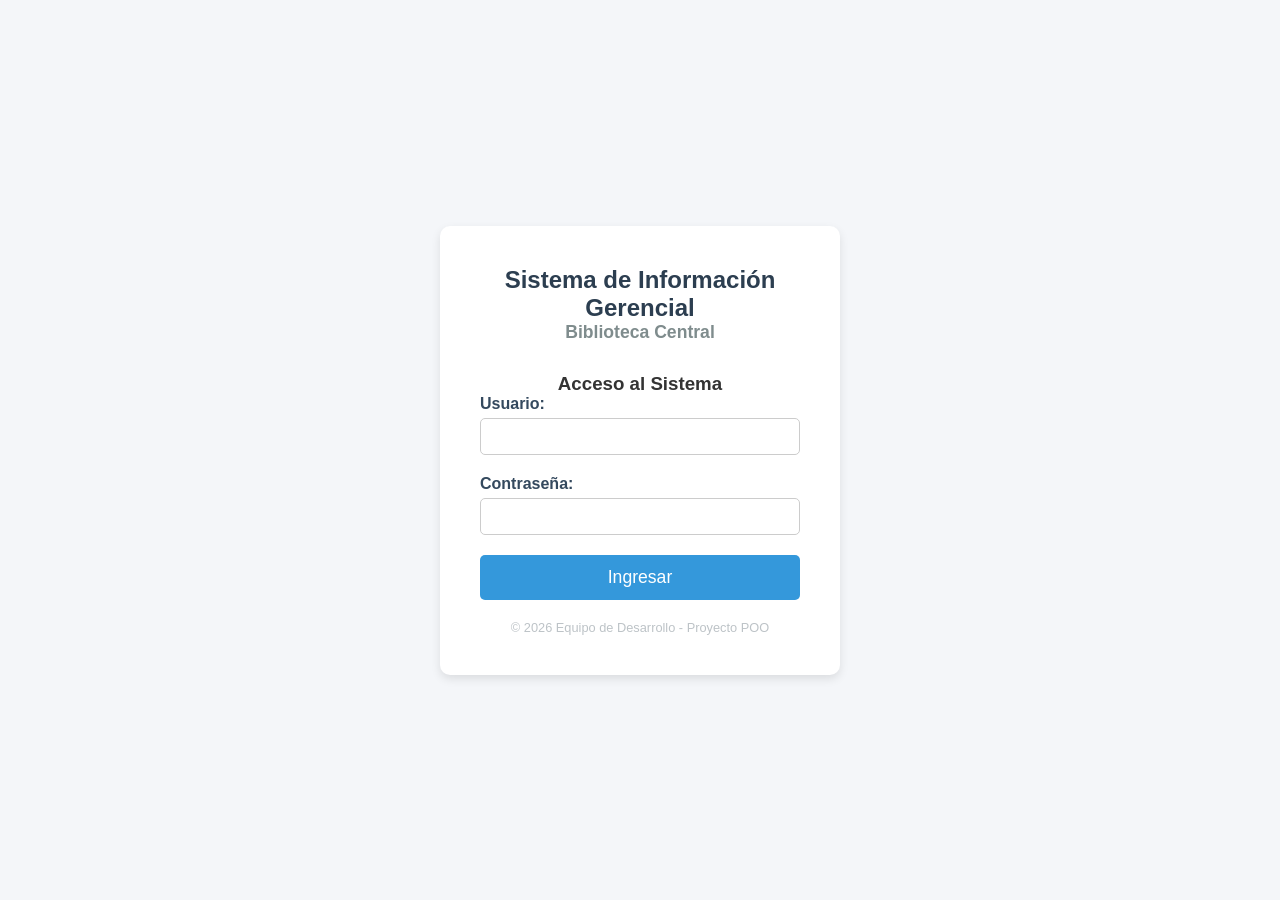
==== Biblioteca/src/main/resources/static/dashboard.html @ 3eac8109 "Full FrontEnd AILess" ====
<!DOCTYPE html>
<html lang="es">
<head>
    <meta charset="UTF-8">
    <meta name="viewport" content="width=device-width, initial-scale=1.0">
    <title>Panel Gerencial - Biblioteca</title>
    <link rel="stylesheet" href="css/main.css">
</head>
<body>
<div class="layout">

<aside id="sidebar" class="sidebar"></aside>

    <main class="contenido-principal">
        <div class="page-header">
            <h1 class="page-header__titulo">Sistema de Información Gerencial</h1>
            <p class="page-header__subtitulo">Reporte General e Indicadores de Rendimiento</p>
        </div>

        <!-- Métricas -->
        <!-- TODO (Backend): GET /api/dashboard/metricas -->
        <div class="metricas">
            <div class="metrica-card">
                <div class="metrica-card__label">Total Ejemplares</div>
                <div class="metrica-card__valor" id="metrica-ejemplares">635</div>
            </div>
            <div class="metrica-card">
                <div class="metrica-card__label">Préstamos Activos</div>
                <div class="metrica-card__valor metrica-card__valor--azul" id="metrica-activos">33</div>
            </div>
            <div class="metrica-card">
                <div class="metrica-card__label">En Mora</div>
                <div class="metrica-card__valor metrica-card__valor--rojo" id="metrica-mora">10</div>
            </div>
            <div class="metrica-card">
                <div class="metrica-card__label">Total Recaudado</div>
                <div class="metrica-card__valor metrica-card__valor--verde" id="metrica-recaudado">$42.50</div>
            </div>
        </div>

        <!-- Últimos préstamos -->
        <!-- TODO (Backend): GET /api/dashboard/ultimos-prestamos -->
        <div class="seccion">
            <h2 class="seccion__titulo">Últimos Préstamos Procesados (Trazabilidad)</h2>
            <table class="tabla">
                <thead>
                    <tr>
                        <th>Estudiante</th><th>Libro</th><th>Atendido Por</th>
                        <th>Estado</th><th>Multa</th><th>Detalle</th>
                    </tr>
                </thead>
                <tbody id="tabla-prestamos">
                    <!-- dashboard.js inserta filas aquí -->
                </tbody>
            </table>
        </div>
    </main>

</div>
<script type="module" src="js/dashboard.js"></script>
</body>
</html>
---- Biblioteca/src/main/resources/static/css/main.css ----
/* =============================================================
   main.css — Sistema de Información Gerencial para Biblioteca
   Estructura:
     1. Variables globales (colores, tamaños)
     2. Reset base
     3. Layout principal
     4. Sidebar
     5. Contenido / Page header
     6. Tarjetas de métricas
     7. Secciones (paneles blancos)
     8. Tablas
     9. Badges de estado
    10. Formularios
    11. Botones
   ============================================================= */


/* -------------------------------------------------------------
   1. VARIABLES GLOBALES
      Para cambiar colores o tamaños, editar solo esta sección.
   ------------------------------------------------------------- */
:root {
    /* Colores principales */
    --color-sidebar-bg:     #1e2a38;
    --color-sidebar-texto:  #b0bec5;
    --color-activo-bg:      #3498db;
    --color-activo-borde:   #5dade2;

    /* Colores de fondo */
    --color-fondo-app:      #f4f6f9;
    --color-fondo-card:     #ffffff;

    /* Colores de texto */
    --color-texto-principal: #1e2a38;
    --color-texto-secundario: #7f8c8d;
    --color-texto-tabla:     #34495e;

    /* Colores de estado */
    --color-verde:   #27ae60;
    --color-rojo:    #e74c3c;
    --color-azul:    #3498db;
    --color-amarillo: #f39c12;

    /* Badges */
    --badge-verde-bg:    #eafaf1;  --badge-verde-txt:    #1e8449;
    --badge-rojo-bg:     #fdedec;  --badge-rojo-txt:     #c0392b;
    --badge-azul-bg:     #ebf5fb;  --badge-azul-txt:     #1a6b9a;
    --badge-amarillo-bg: #fef9e7;  --badge-amarillo-txt: #9a7d0a;

    /* Bordes y sombras */
    --borde-suave:    #ecf0f1;
    --borde-input:    #dce1e7;
    --sombra-card:    0 1px 4px rgba(0, 0, 0, 0.07);

    /* Tipografía */
    --fuente-base: 'Segoe UI', Tahoma, Geneva, Verdana, sans-serif;
    --texto-sm:   0.78rem;
    --texto-md:   0.9rem;
    --texto-base: 1rem;
    --texto-lg:   1.8rem;

    /* Espaciado */
    --ancho-sidebar: 240px;
    --padding-contenido: 36px 40px;
    --radio-card: 10px;
}


/* -------------------------------------------------------------
   2. RESET BASE
   ------------------------------------------------------------- */
*, *::before, *::after {
    margin: 0;
    padding: 0;
    box-sizing: border-box;
}

body {
    font-family: var(--fuente-base);
    background-color: var(--color-fondo-app);
    color: var(--color-texto-principal);
    display: flex;
    height: 100vh;
    overflow: hidden;
}


/* -------------------------------------------------------------
   3. LAYOUT PRINCIPAL
   ------------------------------------------------------------- */
.layout {
    display: flex;
    width: 100%;
    height: 100vh;
}

.contenido-principal {
    flex: 1;
    overflow-y: auto;
    padding: var(--padding-contenido);
    background-color: var(--color-fondo-app);
}

/* Cada vista es un bloque independiente */
.vista {
    display: none;
}

.vista.activa {
    display: block;
}


/* -------------------------------------------------------------
   4. SIDEBAR
   ------------------------------------------------------------- */
.sidebar {
    width: var(--ancho-sidebar);
    min-width: var(--ancho-sidebar);
    background-color: var(--color-sidebar-bg);
    color: #fff;
    display: flex;
    flex-direction: column;
    height: 100vh;
}

/* Logo / encabezado del sidebar */
.sidebar__logo {
    padding: 20px 20px 16px;
    text-align: center;
    border-bottom: 1px solid rgba(255, 255, 255, 0.08);
    font-size: var(--texto-sm);
    font-weight: 700;
    letter-spacing: 0.5px;
    text-transform: uppercase;
    line-height: 1.4;
}

.sidebar--oculto {
    width: 0 !important;
    min-width: 0 !important;
    overflow: hidden;
}

.sidebar {
    transition: width 0.4s ease, min-width 0.4s ease;
}

.sidebar__logo img {
    display: block;
    margin: 0 auto 10px;
    width: 72px;
    height: 72px;
    object-fit: contain;
}

/* Navegación */
.sidebar__nav {
    flex: 1;
    padding: 16px 0;
}

.sidebar__nav img {
    width: 30px;
    height: 30px;
    object-fit: contain;
}
.sidebar__nav a {
    display: flex;
    align-items: center;
    gap: 10px;
    padding: 12px 20px;
    color: var(--color-sidebar-texto);
    text-decoration: none;
    font-size: 0.92rem;
    border-left: 3px solid transparent;
    transition: background-color 0.2s, color 0.2s;
    cursor: pointer;
    
}

.sidebar__nav a:hover {
    background-color: rgba(255, 255, 255, 0.06);
    color: #fff;
}

.sidebar__nav a.activo {
    background-color: var(--color-activo-bg);
    color: #fff;
    border-left-color: var(--color-activo-borde);
}

.sidebar__nav .icono {
    font-size: 1.1rem;
    
}

/* Footer del sidebar */
.sidebar__footer {
    padding: 16px 20px;
    border-top: 1px solid rgba(255, 255, 255, 0.08);
    font-size: 0.85rem;
    color: var(--color-texto-secundario);
}

.sidebar__footer strong {
    color: var(--color-azul);
}


/* -------------------------------------------------------------
   5. CONTENIDO / PAGE HEADER
   ------------------------------------------------------------- */
.page-header {
    margin-bottom: 32px;
}

.page-header__titulo {
    font-size: var(--texto-lg);
    font-weight: 700;
    color: var(--color-texto-principal);
    margin-bottom: 4px;
}

.page-header__subtitulo {
    font-size: 0.95rem;
    color: var(--color-texto-secundario);
}


/* -------------------------------------------------------------
   6. TARJETAS DE MÉTRICAS
   ------------------------------------------------------------- */
.metricas {
    display: grid;
    grid-template-columns: repeat(auto-fit, minmax(180px, 1fr));
    gap: 20px;
    margin-bottom: 36px;
}

.metrica-card {
    background-color: var(--color-fondo-card);
    border-radius: var(--radio-card);
    padding: 20px 24px;
    border-left: 4px solid var(--color-azul);
    box-shadow: var(--sombra-card);
}

.metrica-card__label {
    font-size: var(--texto-sm);
    font-weight: 600;
    letter-spacing: 0.8px;
    text-transform: uppercase;
    color: #95a5a6;
    margin-bottom: 8px;
}

.metrica-card__valor {
    font-size: 2rem;
    font-weight: 700;
    color: var(--color-texto-principal);
}

/* Modificadores de color para el valor */
.metrica-card__valor--rojo   { color: var(--color-rojo);   }
.metrica-card__valor--verde  { color: var(--color-verde);  }
.metrica-card__valor--azul   { color: var(--color-azul);   }


/* -------------------------------------------------------------
   7. SECCIONES (paneles blancos)
   ------------------------------------------------------------- */
.seccion {
    background-color: var(--color-fondo-card);
    border-radius: var(--radio-card);
    padding: 28px 32px;
    box-shadow: var(--sombra-card);
    margin-bottom: 28px;
}

.seccion__titulo {
    font-size: 1.05rem;
    font-weight: 600;
    color: var(--color-texto-principal);
    margin-bottom: 20px;
    padding-bottom: 12px;
    border-bottom: 1px solid var(--borde-suave);
}


/* -------------------------------------------------------------
   8. TABLAS
   ------------------------------------------------------------- */
.tabla {
    width: 100%;
    border-collapse: collapse;
    font-size: var(--texto-md);
}

.tabla thead th {
    text-align: left;
    font-weight: 600;
    color: #2c3e50;
    padding: 10px 14px;
    border-bottom: 2px solid var(--borde-suave);
    font-size: var(--texto-sm);
}

.tabla tbody td {
    padding: 12px 14px;
    color: var(--color-texto-tabla);
    border-bottom: 1px solid #f2f3f5;
}

.tabla tbody tr:last-child td {
    border-bottom: none;
}

.tabla tbody tr:hover td {
    background-color: #f8f9fa;
}


/* -------------------------------------------------------------
   9. BADGES DE ESTADO
   ------------------------------------------------------------- */
.badge {
    display: inline-block;
    padding: 3px 10px;
    border-radius: 20px;
    font-size: var(--texto-sm);
    font-weight: 600;
}

.badge--verde    { background-color: var(--badge-verde-bg);    color: var(--badge-verde-txt);    }
.badge--rojo     { background-color: var(--badge-rojo-bg);     color: var(--badge-rojo-txt);     }
.badge--azul     { background-color: var(--badge-azul-bg);     color: var(--badge-azul-txt);     }
.badge--amarillo { background-color: var(--badge-amarillo-bg); color: var(--badge-amarillo-txt); }


/* -------------------------------------------------------------
   10. FORMULARIOS
   ------------------------------------------------------------- */
.form-grid {
    display: grid;
    grid-template-columns: repeat(auto-fit, minmax(260px, 1fr));
    gap: 20px;
}

.form-grupo {
    display: flex;
    flex-direction: column;
    gap: 6px;
}

.form-grupo label {
    font-size: 0.85rem;
    font-weight: 600;
    color: #34495e;
}

.form-grupo input,
.form-grupo select,
.form-grupo textarea {
    padding: 10px 12px;
    border: 1px solid var(--borde-input);
    border-radius: 6px;
    font-size: var(--texto-md);
    color: #2c3e50;
    background-color: #fafafa;
    transition: border-color 0.2s, background-color 0.2s;
    font-family: var(--fuente-base);
}

.form-grupo input:focus,
.form-grupo select:focus,
.form-grupo textarea:focus {
    outline: none;
    border-color: var(--color-azul);
    background-color: #fff;
}

.form-acciones {
    display: flex;
    gap: 12px;
    margin-top: 24px;
    padding-top: 20px;
    border-top: 1px solid var(--borde-suave);
}


/* -------------------------------------------------------------
   11. BOTONES
   ------------------------------------------------------------- */
.btn {
    padding: 10px 22px;
    border: none;
    border-radius: 6px;
    font-size: var(--texto-md);
    font-weight: 600;
    cursor: pointer;
    text-decoration: none;
    display: inline-block;
    font-family: var(--fuente-base);
    transition: opacity 0.2s, transform 0.1s;
}

.btn:hover  { opacity: 0.88; }
.btn:active { transform: scale(0.98); }

/* Variantes de color */
.btn--primario   { background-color: var(--color-azul);   color: #fff; }
.btn--exito      { background-color: var(--color-verde);  color: #fff; }
.btn--peligro    { background-color: var(--color-rojo);   color: #fff; }
.btn--secundario { background-color: #ecf0f1;             color: #2c3e50; }

/* Tamaño pequeño para tablas */
.btn--sm { padding: 5px 12px; font-size: var(--texto-sm); }
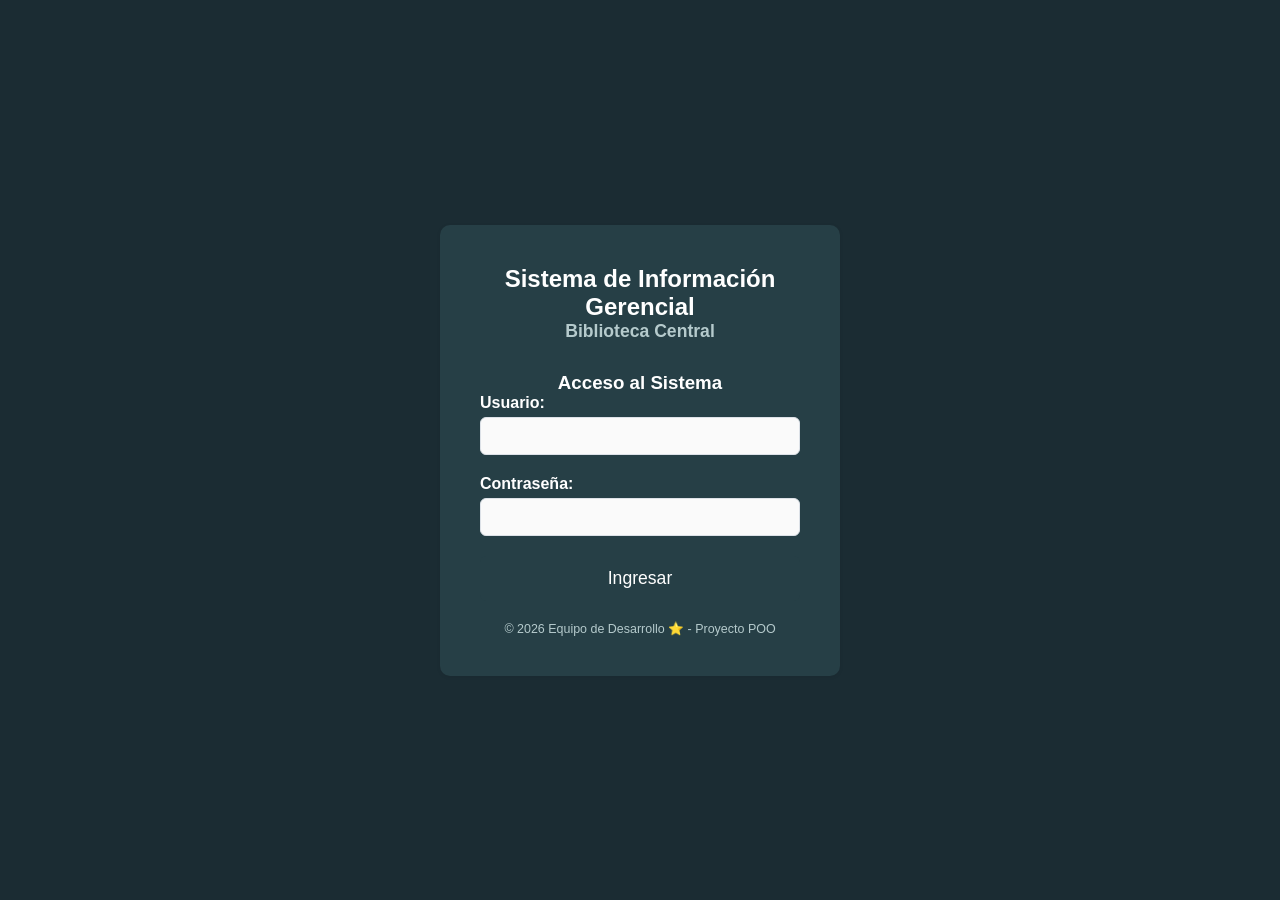
==== commit f561cb9d: "dashboard carga tabla de ultimos prestamos" ====
--- a/Biblioteca/src/main/resources/static/dashboard.html
+++ b/Biblioteca/src/main/resources/static/dashboard.html
@@ -1,6 +1,7 @@
 <!DOCTYPE html>
 <html lang="es">
 <head>
+    <link rel="stylesheet" href="https://cdn.datatables.net/1.13.6/css/jquery.dataTables.min.css">
     <meta charset="UTF-8">
     <meta name="viewport" content="width=device-width, initial-scale=1.0">
     <title>Panel Gerencial - Biblioteca</title>
@@ -42,14 +43,20 @@
         <!-- TODO (Backend): GET /api/dashboard/ultimos-prestamos -->
         <div class="seccion">
             <h2 class="seccion__titulo">Últimos Préstamos Procesados (Trazabilidad)</h2>
-            <table class="tabla">
-                <thead>
+            <table class="tabla" id="tabla-prestamos">
+                <thead >
                     <tr>
-                        <th>Estudiante</th><th>Libro</th><th>Atendido Por</th>
-                        <th>Estado</th><th>Multa</th><th>Detalle</th>
+                        <th>ID</th>
+                        <th>Estudiante</th>
+                        <th>Libro</th>
+                        <th>Atendido Por</th>
+                        <th>Fecha Salida</th>
+                        <th>Fecha Máx Devolución</th>
+                        <th>Fecha Entrega</th>
+                        <th>Estado</th>
                     </tr>
                 </thead>
-                <tbody id="tabla-prestamos">
+                <tbody >
                     <!-- dashboard.js inserta filas aquí -->
                 </tbody>
             </table>
@@ -58,5 +65,7 @@
 
 </div>
 <script type="module" src="js/dashboard.js"></script>
+<script src="https://code.jquery.com/jquery-3.7.0.min.js"></script>
+<script src="https://cdn.datatables.net/1.13.6/js/jquery.dataTables.min.js"></script>
 </body>
 </html>
--- a/Biblioteca/src/main/resources/static/css/main.css
+++ b/Biblioteca/src/main/resources/static/css/main.css
@@ -21,25 +21,28 @@
    ------------------------------------------------------------- */
 :root {
     /* Colores principales */
-    --color-sidebar-bg:     #1e2a38;
+    --color-sidebar-bg:     #263f46;
     --color-sidebar-texto:  #b0bec5;
-    --color-activo-bg:      #3498db;
-    --color-activo-borde:   #5dade2;
+    --color-activo-bg:      #263f46;
+    --color-activo-borde:   #fbd46b;
 
     /* Colores de fondo */
-    --color-fondo-app:      #f4f6f9;
-    --color-fondo-card:     #ffffff;
+    --color-fondo-app:      #1b2c33;
+    --color-fondo-card:     #263f46;
 
     /* Colores de texto */
-    --color-texto-principal: #1e2a38;
-    --color-texto-secundario: #7f8c8d;
-    --color-texto-tabla:     #34495e;
+    --color-texto-principal: #ffffff;
+    --color-texto-secundario: #b5cacc;
+    --color-texto-tabla:     #ffffff;
 
     /* Colores de estado */
     --color-verde:   #27ae60;
     --color-rojo:    #e74c3c;
-    --color-azul:    #3498db;
+    --color-azul:    #b0bec5,
     --color-amarillo: #f39c12;
+
+    /* Colores de nuestra paleta personalizada (color de botón) */
+    --color-verde-claro: #e9e8c9; 
 
     /* Badges */
     --badge-verde-bg:    #eafaf1;  --badge-verde-txt:    #1e8449;
@@ -204,7 +207,7 @@
 }
 
 .sidebar__footer strong {
-    color: var(--color-azul);
+    color: var(--color-texto-principal);
 }
 
 
@@ -242,7 +245,7 @@
     background-color: var(--color-fondo-card);
     border-radius: var(--radio-card);
     padding: 20px 24px;
-    border-left: 4px solid var(--color-azul);
+    border-left: 4px solid var(--color-verde-claro);
     box-shadow: var(--sombra-card);
 }
 
@@ -300,7 +303,7 @@
 .tabla thead th {
     text-align: left;
     font-weight: 600;
-    color: #2c3e50;
+    color: #ffffff;
     padding: 10px 14px;
     border-bottom: 2px solid var(--borde-suave);
     font-size: var(--texto-sm);
@@ -317,7 +320,7 @@
 }
 
 .tabla tbody tr:hover td {
-    background-color: #f8f9fa;
+    background-color: #1b2c33;
 }
 
 
@@ -356,7 +359,7 @@
 .form-grupo label {
     font-size: 0.85rem;
     font-weight: 600;
-    color: #34495e;
+    color: #ffffff;
 }
 
 .form-grupo input,
@@ -409,10 +412,182 @@
 .btn:active { transform: scale(0.98); }
 
 /* Variantes de color */
-.btn--primario   { background-color: var(--color-azul);   color: #fff; }
+.btn--primario   { background-color: var(--color-verde-claro);   color: #263f46; }
 .btn--exito      { background-color: var(--color-verde);  color: #fff; }
 .btn--peligro    { background-color: var(--color-rojo);   color: #fff; }
 .btn--secundario { background-color: #ecf0f1;             color: #2c3e50; }
 
 /* Tamaño pequeño para tablas */
 .btn--sm { padding: 5px 12px; font-size: var(--texto-sm); }
+
+/* ==========================================================
+   12. SWITCH 
+   ========================================================== */
+
+/* 1. El contenedor del switch (El tamaño de la cajita) */
+.switch {
+  position: relative;
+  display: inline-block;
+  width: 60px;          /* --- ANCHO DEL SWITCH --- */
+  height: 34px;         /* --- ALTO DEL SWITCH --- */
+}
+
+/* 2. Ocultar el checkbox feo que viene por defecto en el navegador */
+.switch input { 
+  opacity: 0;
+  width: 0;
+  height: 0;
+}
+
+/* 3. El fondo del switch (El canal por donde se mueve el círculo) */
+.slider {
+  position: absolute;
+  cursor: pointer;
+  top: 0; left: 0; right: 0; bottom: 0;
+  background-color: #a09f9f;  /* --- COLOR CUANDO ESTÁ APAGADO (OFF) --- */
+  transition: .4s;         /* Velocidad de la animación al cambiar */
+  border-radius: 34px;     /* Hace el fondo completamente redondo */
+}
+
+/* 4. El círculo de adentro (El botoncito que se mueve) */
+.slider:before {
+  position: absolute;
+  content: "";
+  height: 26px;            /* --- ALTO DEL CÍRCULO --- */
+  width: 26px;             /* --- ANCHO DEL CÍRCULO --- */
+  left: 4px;               /* Margen izquierdo interno */
+  bottom: 4px;             /* Margen inferior interno */
+  background-color: white; /* --- COLOR DEL CÍRCULO --- */
+  transition: .4s;         /* Velocidad de movimiento del círculo */
+  border-radius: 50%;      /* Hace que sea un círculo perfecto */
+}
+
+/* ==========================================================
+   ESTADOS ACTIVOS (Cuando el usuario hace clic y se enciende)
+   ========================================================== */
+
+/* 5. color de fondo cuando está encendido (ON) */
+input:checked + .slider {
+  background-color: var(--color-verde); /* --- /ON --- */
+}
+
+/* 6. Mover el círculo hacia la derecha cuando está encendido (ON) */
+input:checked + .slider:before {
+  transform: translateX(26px); /* --- ANCHO DEL SWITCH --- */
+}
+
+/* ==========================================================
+modal
+========================================================== *
+/* Modal */
+.contenedor-principal {
+    background-color: var(--color-fondo-card);
+    padding: 40px;
+    border-radius: var(--radio-card);
+    box-shadow: var(--sombra-card);
+    width: 100%;
+    max-width: 400px;
+    text-align: center;
+}
+
+.cabecera h1 {
+    font-size: 1.5rem;
+    color: var(--color-texto-principal);
+}
+
+.cabecera h2 {
+    font-size: 1.1rem;
+    color: var(--color-texto-secundario);
+    margin-bottom: 30px;
+}
+
+.grupo-input {
+    margin-bottom: 20px;
+    text-align: left;
+}
+
+.grupo-input label {
+    display: block;
+    margin-bottom: 5px;
+    font-weight: bold;
+    color: var(--color-texto-principal);
+}
+
+.grupo-input input {
+    width: 100%;
+    padding: 10px;
+    border: 1px solid var(--borde-input);
+    border-radius: 6px;
+    font-family: var(--fuente-base);
+    font-size: var(--texto-md);
+    background-color: #fafafa;
+}
+
+.grupo-input input:focus {
+    outline: none;
+    border-color: var(--color-azul);
+    background-color: #fff;
+}
+
+.btn-ingresar {
+    width: 100%;
+    padding: 12px;
+    background-color: var(--color-activo-bg);
+    color: white;
+    border: none;
+    border-radius: 6px;
+    font-size: 1.1rem;
+    font-family: var(--fuente-base);
+    cursor: pointer;
+    transition: background-color 0.3s ease;
+}
+
+.btn-ingresar:hover {
+    background-color: #2980b9;
+}
+
+.pie-pagina {
+    margin-top: 20px;
+    font-size: var(--texto-sm);
+    color: var(--color-texto-secundario);
+}
+
+.body-login {
+    display: flex;
+    justify-content: center;
+    align-items: center;
+    height: 100vh;
+    background-color: var(--color-fondo-app);
+}
+.modal-overlay {
+    display: none;
+    position: fixed;
+    top: 0; left: 0;
+    width: 100%; height: 100%;
+    background: rgba(0,0,0,0.5);
+    z-index: 1000;
+    justify-content: center;
+    align-items: center;
+}.modal-overlay.activo {
+    display: flex;
+}
+
+.modal-caja {
+    background: var(--color-fondo-card);
+    border-radius: var(--radio-card);
+    padding: 32px;
+    max-width: 400px;
+    width: 90%;
+    text-align: center;
+    box-shadow: 0 4px 20px rgba(0,0,0,0.3);
+}
+
+.modal-caja p {
+    font-size: 1rem;
+    color: var(--color-texto-principal);
+    margin-bottom: 24px;
+}
+
+.modal-caja .btn {
+    min-width: 100px;
+}
